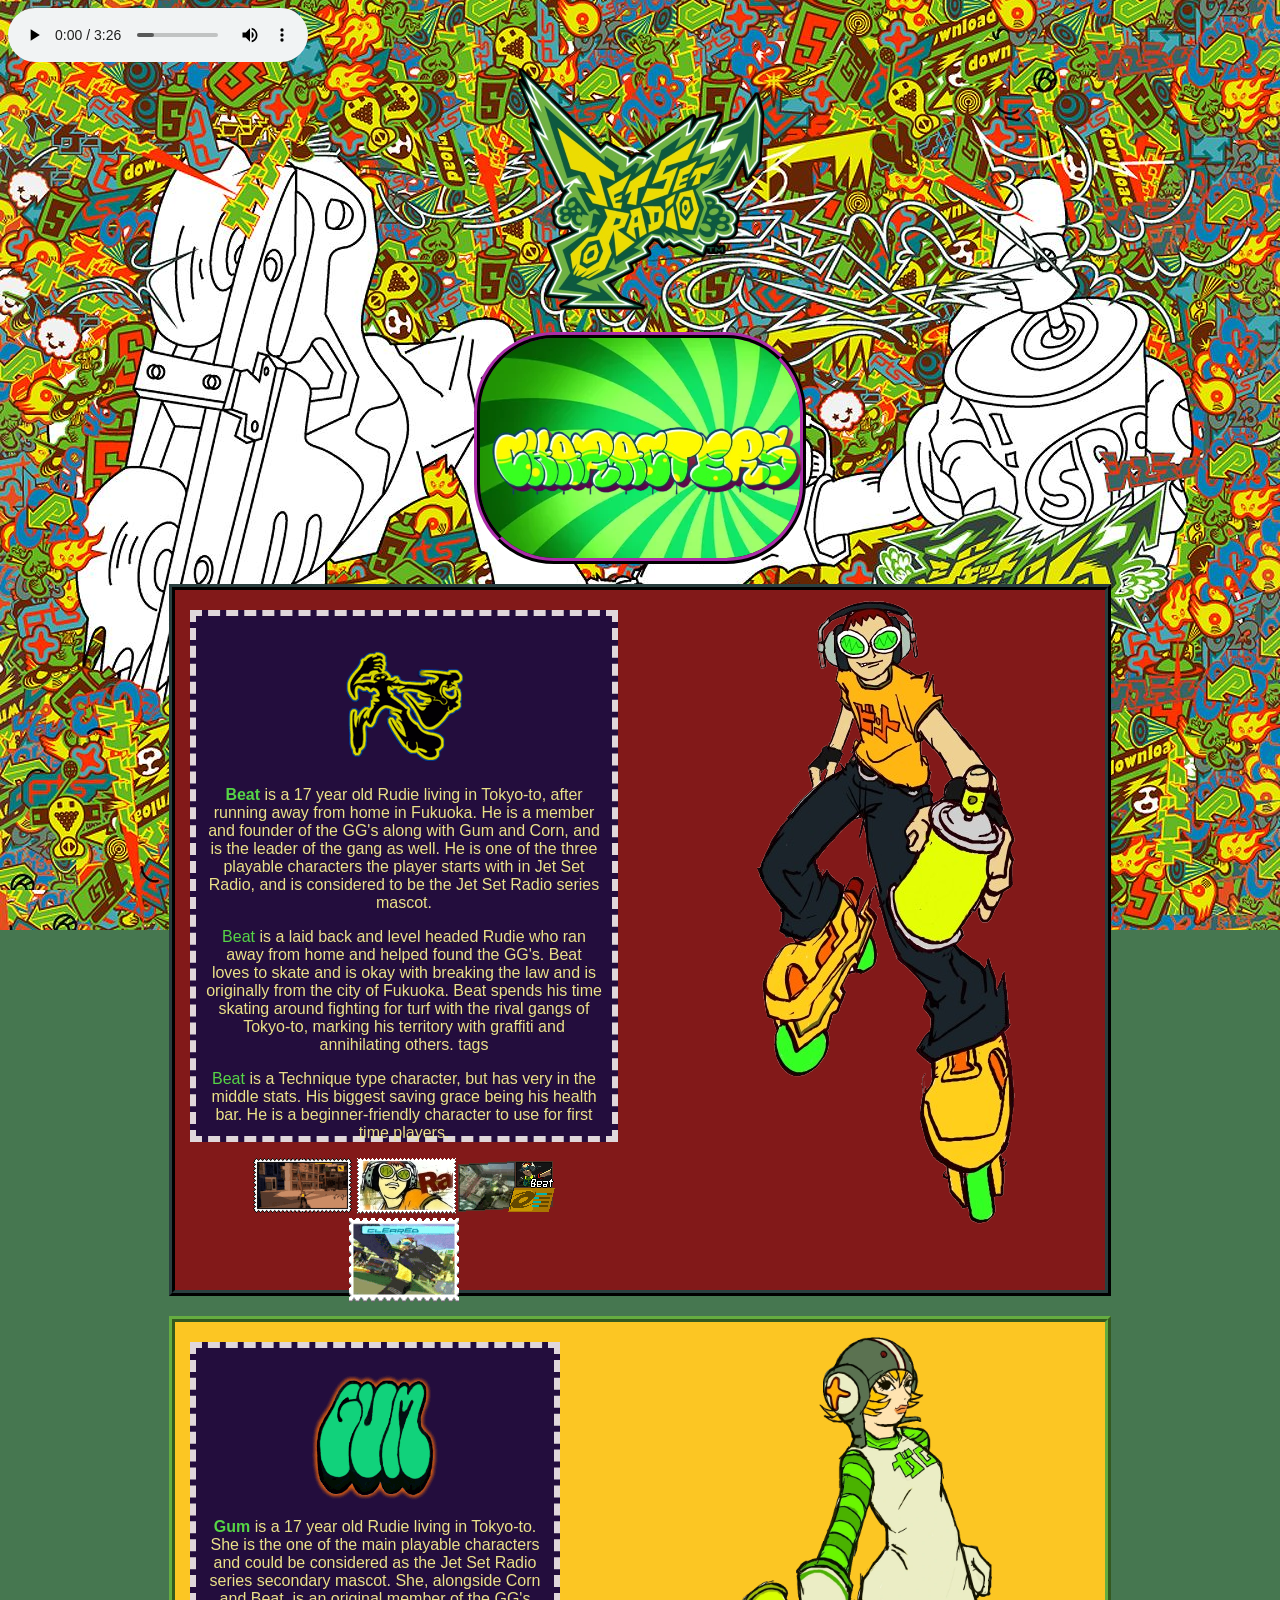
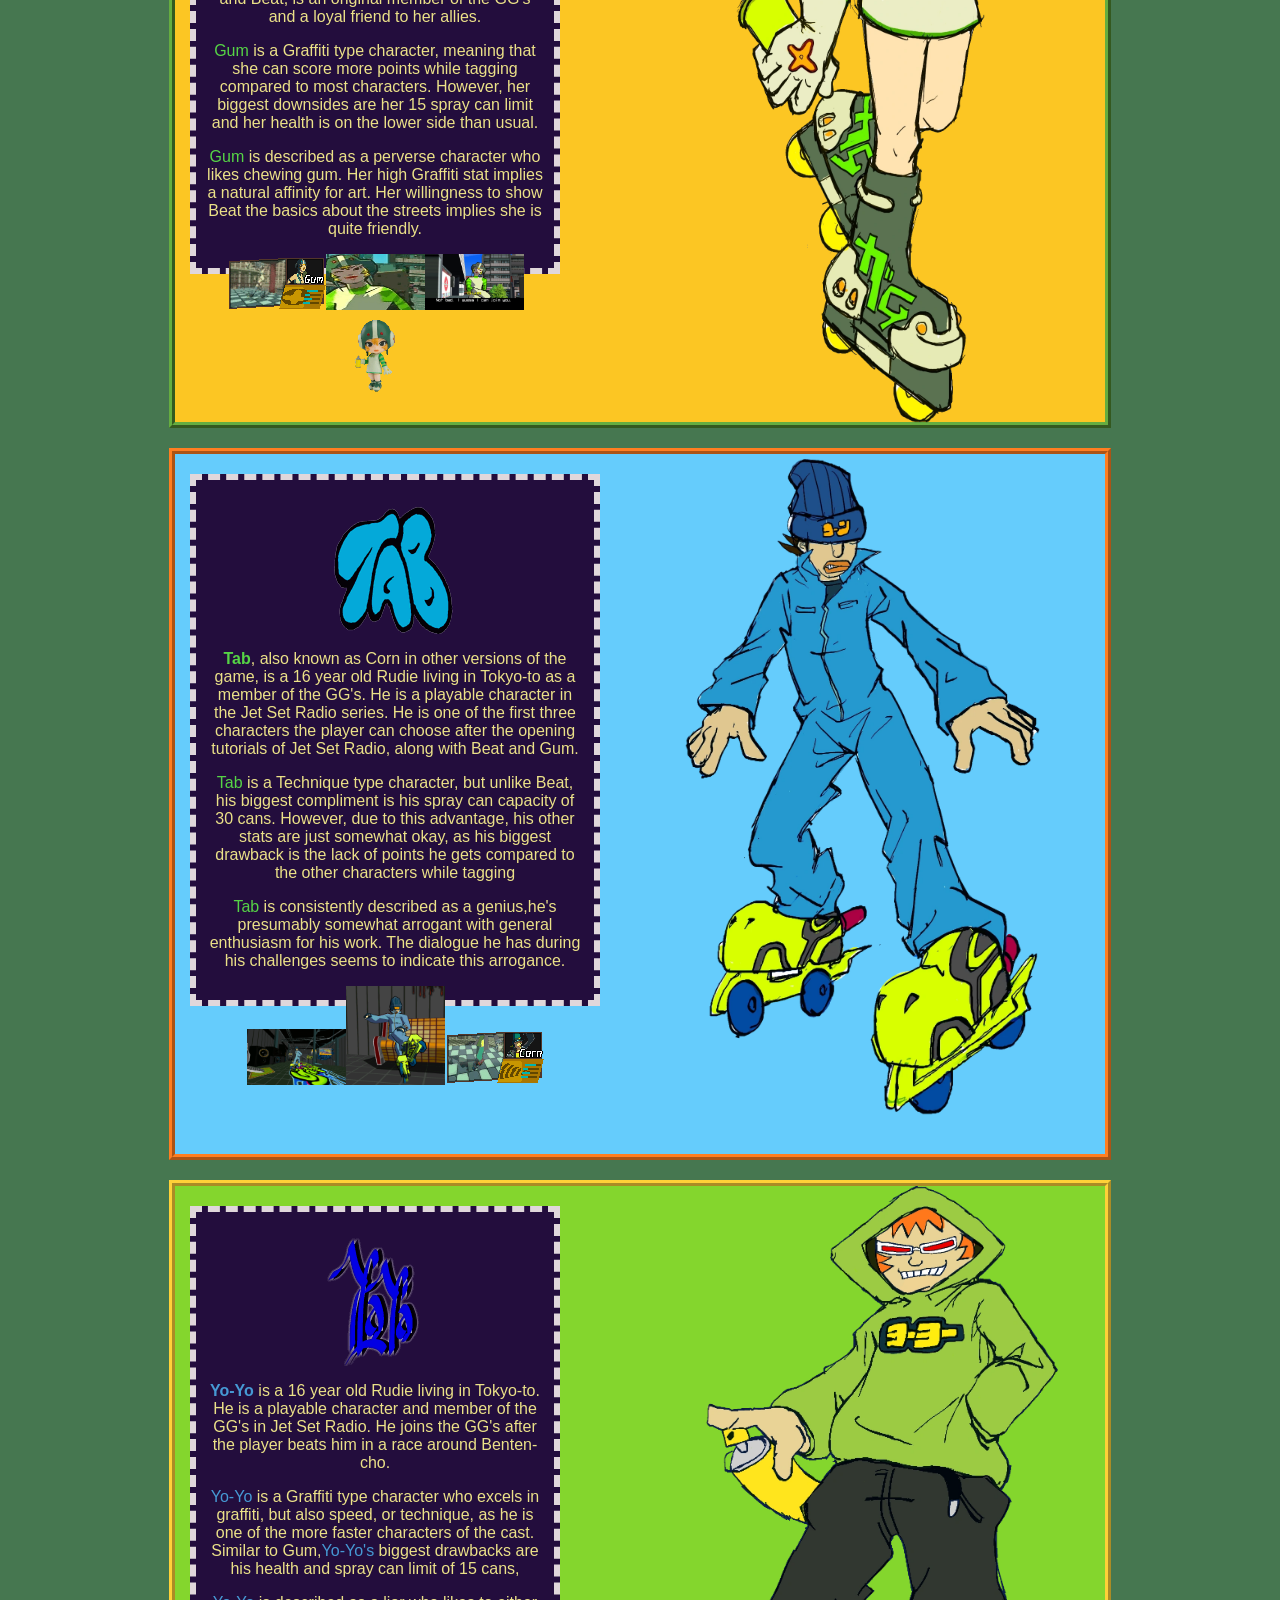
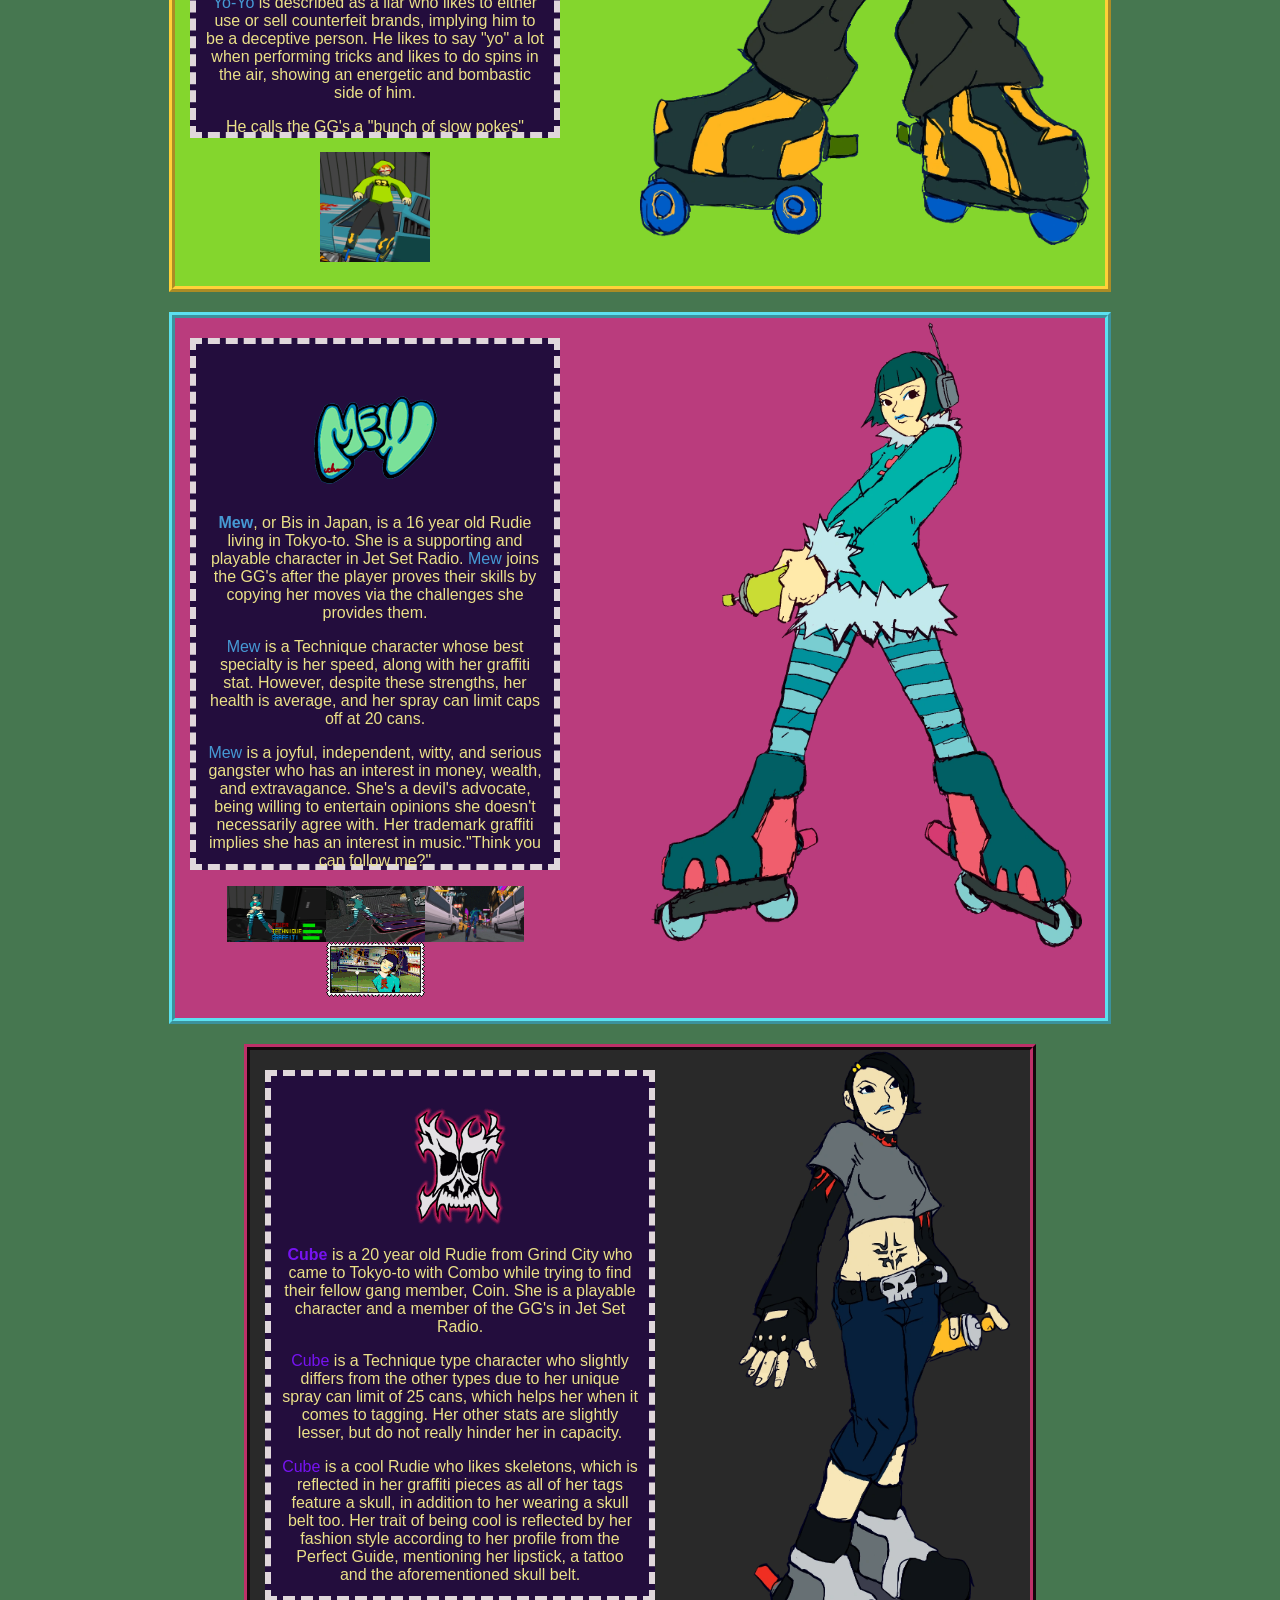
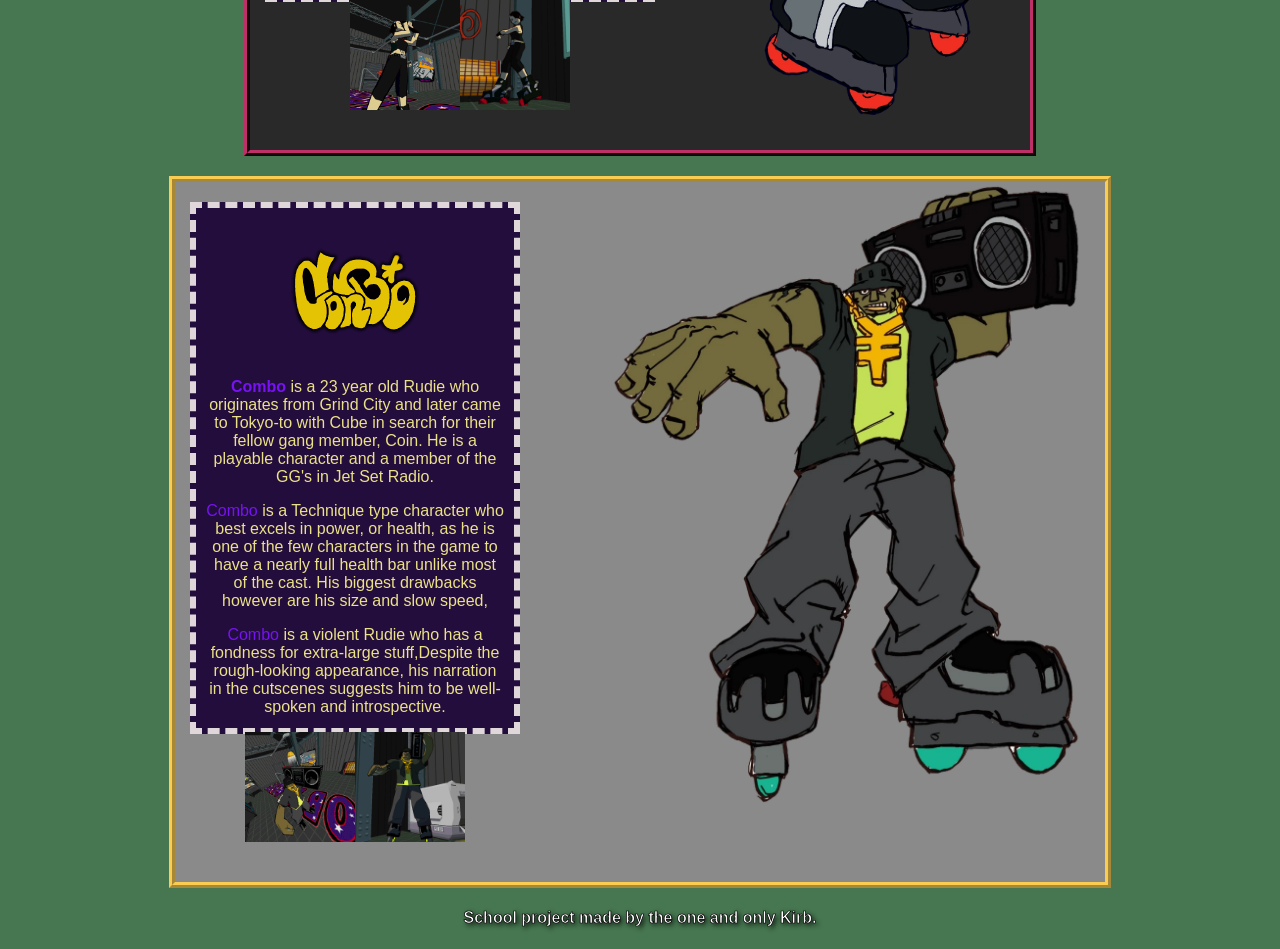
==== char.html @ 49342d74 "game focus 1 intial release" ====
<html>
<head>
   <link rel="stylesheet"href="style.css">
<style>
    body {
      font-family: 'Impact', sans-serif;
    }
    
    h1 {
      font-family: 'Impact', sans-serif;
      text-transform: uppercase;
	  }
	  </style>
<title>CHARACTERS</title>
<link rel="icon" type="image/png" href="favicon.png">
<style> 
body {
color:f0cd6e;
}
</style>
<style>
div{text-align:center;}
p{text-align:center;}
h1{text-align:center;}
h4{text-align:center;}
</style>
<style>
p{color:EBE188;}
</style>
</head>
<body bgcolor="467750">
<audio controls autoplay loop>
<source src="Funky Radio.mp3">
</audio>
<div><a href="index.html"><img src="logo2.png"width=250 height=250/></a></div>
<div class="box3"><div><a href="https://jetsetradio.fandom.com/wiki/Category:Jet_Set_Radio_characters"><img src="graffiti1.png"width=auto height=200/></a></div></div>
<div class="wrapper">
<div class="intro"><p></p><img src="graf1.png"/><p><stan class="highlight"><b>Beat</b></stan>  is a 17 year old Rudie living in Tokyo-to, after running away from home in Fukuoka. He is a member and founder of the GG's along with Gum and Corn, and is the leader of the gang as well. He is one of the three playable characters the player starts with in Jet Set Radio, and is considered to be the Jet Set Radio series mascot.</p>
<p><stan class="highlight">Beat</stan>  is a laid back and level headed Rudie who ran away from home and helped found the GG's. Beat loves to skate and is okay with breaking the law and is originally from the city of Fukuoka. Beat spends his time skating around fighting for turf with the rival gangs of Tokyo-to, marking his territory with graffiti and annihilating others. tags</p><p
><stan class="highlight">Beat</stan> is a Technique type character, but has very in the middle stats. His biggest saving grace being his health bar. He is a beginner-friendly character to use for first time players.</p><p> <img src= "run.gif"/> <img src= "cewl.png"/><img src= "stats.gif"/><img src= "dance.gif"/></p>
</div>
<div class="image1"><img src="Beat.png"/></div>
</div>
<div class="wrapper1">
<div class="intro"><p><img src="graf2.png"/></p><p><stan class="highlight"><b>Gum</b></stan>  is a 17 year old Rudie living in Tokyo-to. She is the one of the main playable characters and could be considered as the Jet Set Radio series secondary mascot. She, alongside Corn and Beat, is an original member of the GG's and a loyal friend to her allies.</p>
<p><stan class="highlight">Gum</stan> is a Graffiti type character, meaning that she can score more points while tagging compared to most characters. However, her biggest downsides are her 15 spray can limit and her health is on the lower side than usual. </p>
<p><stan class="highlight">Gum</stan> is described as a perverse character who likes chewing gum. Her high Graffiti stat implies a natural affinity for art. Her willingness to show Beat the basics about the streets implies she is quite friendly.</p>
<p><img src="gum1.gif"/><img src="gum2.gif" width=99 height=56/><img src="gum3.gif" width=99 height=56/> <img src="gum4.gif" width=90 height=auto/></p>
</div>
<div class="image1"><img src="gum.png" width=450px height=auto></div>
</div>
<div class="wrapper5">
<div class="intro"><p><img src="graf6.png"/></p><p><stan class="highlight"><b>Tab</b></stan>, also known as Corn in other versions of the game, is a 16 year old Rudie living in Tokyo-to as a member of the GG's. He is a playable character in the Jet Set Radio series. He is one of the first three characters the player can choose after the opening tutorials of Jet Set Radio, along with Beat and Gum.</p>
<p><stan class="highlight">Tab</stan> is a Technique type character, but unlike Beat, his biggest compliment is his spray can capacity of 30 cans. However, due to this advantage, his other stats are just somewhat okay, as his biggest drawback is the lack of points he gets compared to the other characters while tagging</p>
<p><stan class="highlight">Tab</stan> is consistently described as a genius,he's presumably somewhat arrogant with general enthusiasm for his work. The dialogue he has during his challenges seems to indicate this arrogance.</p>
<p><img src="tab2.gif" width=99 height=auto/><img src="tab1.gif" width=99 height=auto/><img src="tab3.gif"/></p>
</div>
<div class="image1"><img src="tab.png" width=410px height=auto></div>
</div>
<div class="wrapper2">
<div class="intro"><p><img src="graf3.png"/></p>
<p><stan class="highlight1"><b>Yo-Yo</b></stan> is a 16 year old Rudie living in Tokyo-to. He is a playable character and member of the GG's in Jet Set Radio. He joins the GG's after the player beats him in a race around Benten-cho.</p>
<p><stan class="highlight1">Yo-Yo</stan> is a Graffiti type character who excels in graffiti, but also speed, or technique, as he is one of the more faster characters of the cast. Similar to Gum,<stan class="highlight1">Yo-Yo's</stan> biggest drawbacks are his health and spray can limit of 15 cans,</p>
<p><stan class="highlight1">Yo-Yo</stan> is described as a liar who likes to either use or sell counterfeit brands, implying him to be a deceptive person. He likes to say "yo" a lot when performing tricks and likes to do spins in the air, showing an energetic and bombastic side of him.</p>
<p>He calls the GG's a "bunch of slow pokes"</p><p><img src="yoyo1.gif" height=110 width=110/></p>
</div>
<div class="image1"><img src="yoyo.png" width=450px height=auto></div>
</div>
<div class="wrapper3">
<div class="intro"><p><img src="graf4.png"/></p>
<p><stan class="highlight1"><b>Mew</b></stan>, or Bis in Japan, is a 16 year old Rudie living in Tokyo-to. She is a supporting and playable character in Jet Set Radio. <stan class="highlight1">Mew</stan> joins the GG's after the player proves their skills by copying her moves via the challenges she provides them.</p>
<p><stan class="highlight1">Mew</stan> is a Technique character whose best specialty is her speed, along with her graffiti stat. However, despite these strengths, her health is average, and her spray can limit caps off at 20 cans.</p>
<p><stan class="highlight1">Mew</stan> is a joyful, independent, witty, and serious gangster who has an interest in money, wealth, and extravagance. She's a devil's advocate, being willing to entertain opinions she doesn't necessarily agree with. Her trademark graffiti implies she has an interest in music."Think you can follow me?"</p><p><img src="mew4.gif" width=99 height=56/><img src="mew3.gif" width=99 height=56/><img src="mew1.gif" width=99 height=56/><img src="mew2.gif"/></p>
</div>
<div class="image1"><img src="mew.png" width=450px height=auto></div>
</div>
<div class="wrapper4">
<div class="intro"><p><img src="graf5.png"/></p><p><stan class="highlight2"><b>Cube</b></stan> is a 20 year old Rudie from Grind City who came to Tokyo-to with Combo while trying to find their fellow gang member, Coin. She is a playable character and a member of the GG's in Jet Set Radio.</p>
<p><stan class="highlight2">Cube</stan> is a Technique type character who slightly differs from the other types due to her unique spray can limit of 25 cans, which helps her when it comes to tagging. Her other stats are slightly lesser, but do not really hinder her in capacity.</p>
<p><stan class="highlight2">Cube</stan> is a cool Rudie who likes skeletons, which is reflected in her graffiti pieces as all of her tags feature a skull, in addition to her wearing a skull belt too. Her trait of being cool is reflected by her fashion style according to her profile from the Perfect Guide, mentioning her lipstick, a tattoo and the aforementioned skull belt.</p>
<p><img src="cube1.gif" height=110 width=110/><img src="cube2.gif" height=110 width=110/></p>
</div>
<div class="image1"><img src="cube.png" width=280px height=auto></div>
</div>
<div class="wrapper6">
<div class="intro"><p><img src="graf7.png"/></p>
<p><stan class="highlight2"><b>Combo</b></stan> is a 23 year old Rudie who originates from Grind City and later came to Tokyo-to with Cube in search for their fellow gang member, Coin. He is a playable character and a member of the GG's in Jet Set Radio.</p>
<p><stan class="highlight2">Combo</stan> is a Technique type character who best excels in power, or health, as he is one of the few characters in the game to have a nearly full health bar unlike most of the cast. His biggest drawbacks however are his size and slow speed, </p>
<p><stan class="highlight2">Combo</stan> is a violent Rudie who has a fondness for extra-large stuff,Despite the rough-looking appearance, his narration in the cutscenes suggests him to be well-spoken and introspective.</p>
<p><img src="combo1.gif" height=110 width=110/><img src="combo2.gif" height=110 width=110/></p>
</div>
<div class="image1"><img src="combo.png" width=490px height=auto></div>
</div>
<h4 style="color:white;">School project made by the one and only Kirb.</h4>
</body>
</html>
---- style.css ----
body{
	background-image:url(beat.jpg);
    
    background-size: cover;
    
    background-repeat: no-repeat;
    
    background-position: center;
    
    background-attachment: fixed;
}
h4 {
  -webkit-text-stroke: 0.7px black;
  text-shadow: 2px 2px 5px black;
}
.box{
	border-style:ridge;
	border-width:6px;
	border-color:f0cd6e;
	padding:10px;
	width:300px;
	height:auto;
	background-color:2a3f3f;
	margin-left:auto;
	margin-right:auto;
	margin-top:20px;
}
.box3{
	border-style:ridge;
	border-width:6px;
	border-color:571756;
	border-radius:5em;
	padding:10px;
	width:300px;
	height:auto;
	background-image:url(bg.png);
	margin-left:auto;
	margin-right:auto;
	margin-top:20px;
}
.box2{
	border-style:ridge;
	border-width:6px;
	border-color:6caddf;
	border-radius:3em;
	padding:10px;
	width:800px;
	height:auto;
	background-color:000000;
	margin-left:auto;
	margin-right:auto;
	margin-top:20px;
}
.box4{
	padding:10px;
	width:auto;
	height:auto;
	margin-left:auto;
	margin-right:auto;
	margin-top:20px;
	border-style:solid;
	border-width:6px;
	border-color:d61320;
	width:470px;
}
.box5{
	border-style:ridge;
	border-width:6px;
	border-color:0c1036;
	padding:10px;
	width:1050px;
	height:auto;
	background-color:380808;
	margin-left:auto;
	margin-right:auto;
	margin-top:20px;
}
.box6{
	width:auto;
	height:150px;
	vertical-align:middle;
}
.box7{
	border-style:solid;
	border-width:6px;
	border-color:d61320;
	padding:10px;
	width:1000px;
	height:auto;
	background-color:0c1036;
	margin-left:auto;
	margin-right:auto;
	margin-top:20px;
}
.img{
	width: 100%;
	max width:auto;
	object-fit:cover;
	vertical-align:middle;
}
.wrapper{
	border-style:ridge;
	border-width:6px;
	border-color:2a3f3f;
	padding:10px;
	width:900px;
	height:700px;
	background-color:821919;
	margin-left:auto;
	margin-right:auto;
	margin-top:20px;
	padding:0 15px;
	display: flex;
	flex-wrap:wrap;
	align-items:center:
	justify-content: space-around;
	gap:5rem;
}
.wrapper1{
	border-style:ridge;
	border-width:6px;
	border-color:65ad40;
	padding:10px;
	width:900px;
	height:700px;
	background-color:fcc623;
	margin-left:auto;
	margin-right:auto;
	margin-top:20px;
	padding:0 15px;
	display: flex;
	flex-wrap:wrap;
	align-items:center:
	justify-content: space-around;
	gap:5rem;
}
.wrapper2{
	border-style:ridge;
	border-width:6px;
	border-color:ffd138;
	padding:10px;
	width:900px;
	height:700px;
	background-color:84d62d;
	margin-left:auto;
	margin-right:auto;
	margin-top:20px;
	padding:0 15px;
	display: flex;
	flex-wrap:wrap;
	align-items:center:
	justify-content: space-around;
	gap:5rem;
}
.wrapper3{
	border-style:ridge;
	border-width:6px;
	border-color:5be1f0;
	padding:10px;
	width:900px;
	height:700px;
	background-color:ba3c7d;
	margin-left:auto;
	margin-right:auto;
	margin-top:20px;
	padding:0 15px;
	display: flex;
	flex-wrap:wrap;
	align-items:center:
	justify-content: space-around;
	gap:5rem;
}
.wrapper4{
	border-style:ridge;
	border-width:6px;
	border-color:691b3a;
	padding:10px;
	width:750px;
	height:700px;
	background-color:292929;
	margin-left:auto;
	margin-right:auto;
	margin-top:20px;
	padding:0 15px;
	display: flex;
	flex-wrap:wrap;
	align-items:center:
	justify-content: space-around;
	gap:5rem;
}
.wrapper5{
	border-style:ridge;
	border-width:6px;
	border-color:ff7e21;
	padding:10px;
	width:900px;
	height:700px;
	background-color:65ccfc;
	margin-left:auto;
	margin-right:auto;
	margin-top:20px;
	padding:0 15px;
	display: flex;
	flex-wrap:wrap;
	align-items:center:
	justify-content: space-around;
	gap:5rem;
}
.wrapper6{
	border-style:ridge;
	border-width:6px;
	border-color:facd52;
	padding:10px;
	width:900px;
	height:700px;
	background-color:8a8a8a;
	margin-left:auto;
	margin-right:auto;
	margin-top:20px;
	padding:0 15px;
	display: flex;
	flex-wrap:wrap;
	align-items:center:
	justify-content: space-around;
	gap:5rem;
}
.intro{
	flex:10;
	border-style:dashed;
	border-width:6px;
	border-color:e0d7db;
	padding:10px;
	width:100px;
	height:500px;
	background-color:230d3d;
	margin-left:auto;
	margin-right:auto;
	margin-top:20px;
}
.navbar{
	display:flex;
	border-style:ridge;
	border-width:6px;
	border-color:2a3f3f;
	justify-content:space-between;
	align-items:center;
	background-color:f0cd6e;
	color:2a3f3f;
	padding:15px 30px;
	margin-top:20px;
	margin-left:400px;
	margin-right:400px;
}
.nav-links {
	list-style:none;
	display:flex;
	gap:20px;
	padding:0;
	margin-left:auto;
	margin-right:auto;
}
.nav-links a {
	color:2a3f3f;
	text-decoration:none;
}
.nav-links a:hover {
	color:89c07e;
}
.highlight {
	color:56d446;
}
.highlight1 {
	color:4699d4;
}
.highlight2 {
	color:7613f0;
}
}
.image1 {
margin-left:650px;
height:50px;
width:50px;
}
.dropdown{
	display:inline-block;
	margin-left:400px;
	margin-right:400px;
	justify-content:center;
	align-items:center;
}
.dropdown button{
	background-color:f0cd6e;
	color:2a3f3f;
	padding:10px 15px;
	cursor:pointer;
	border-style:ridge;
	border-width:6px;
	border-color:2a3f3f;
	border-radius:10em;
	font-family:Impact;, sans-serif;
}
.dropdown a{
	display: block;
	color:2a3f3f;
	text-decoration:none;
	padding:10px 15px;
}
.dropdown .content{
	display:none;
	background-color:EAF1B1;
	position:absolute;
	min-width:100 px;
	box-shadow:2px 2px 5px black;
	border-style:ridge;
	border-width:6px;
	border-color:2a3f3f;
	font-family: Impact;, sans-serif;
}
.dropdown:hover .content{
	display:block;
}
.dropdown:hover button{
	background-color:f0cd6e;
}
.dropdown a:hover{
	background-color:56d446;
}
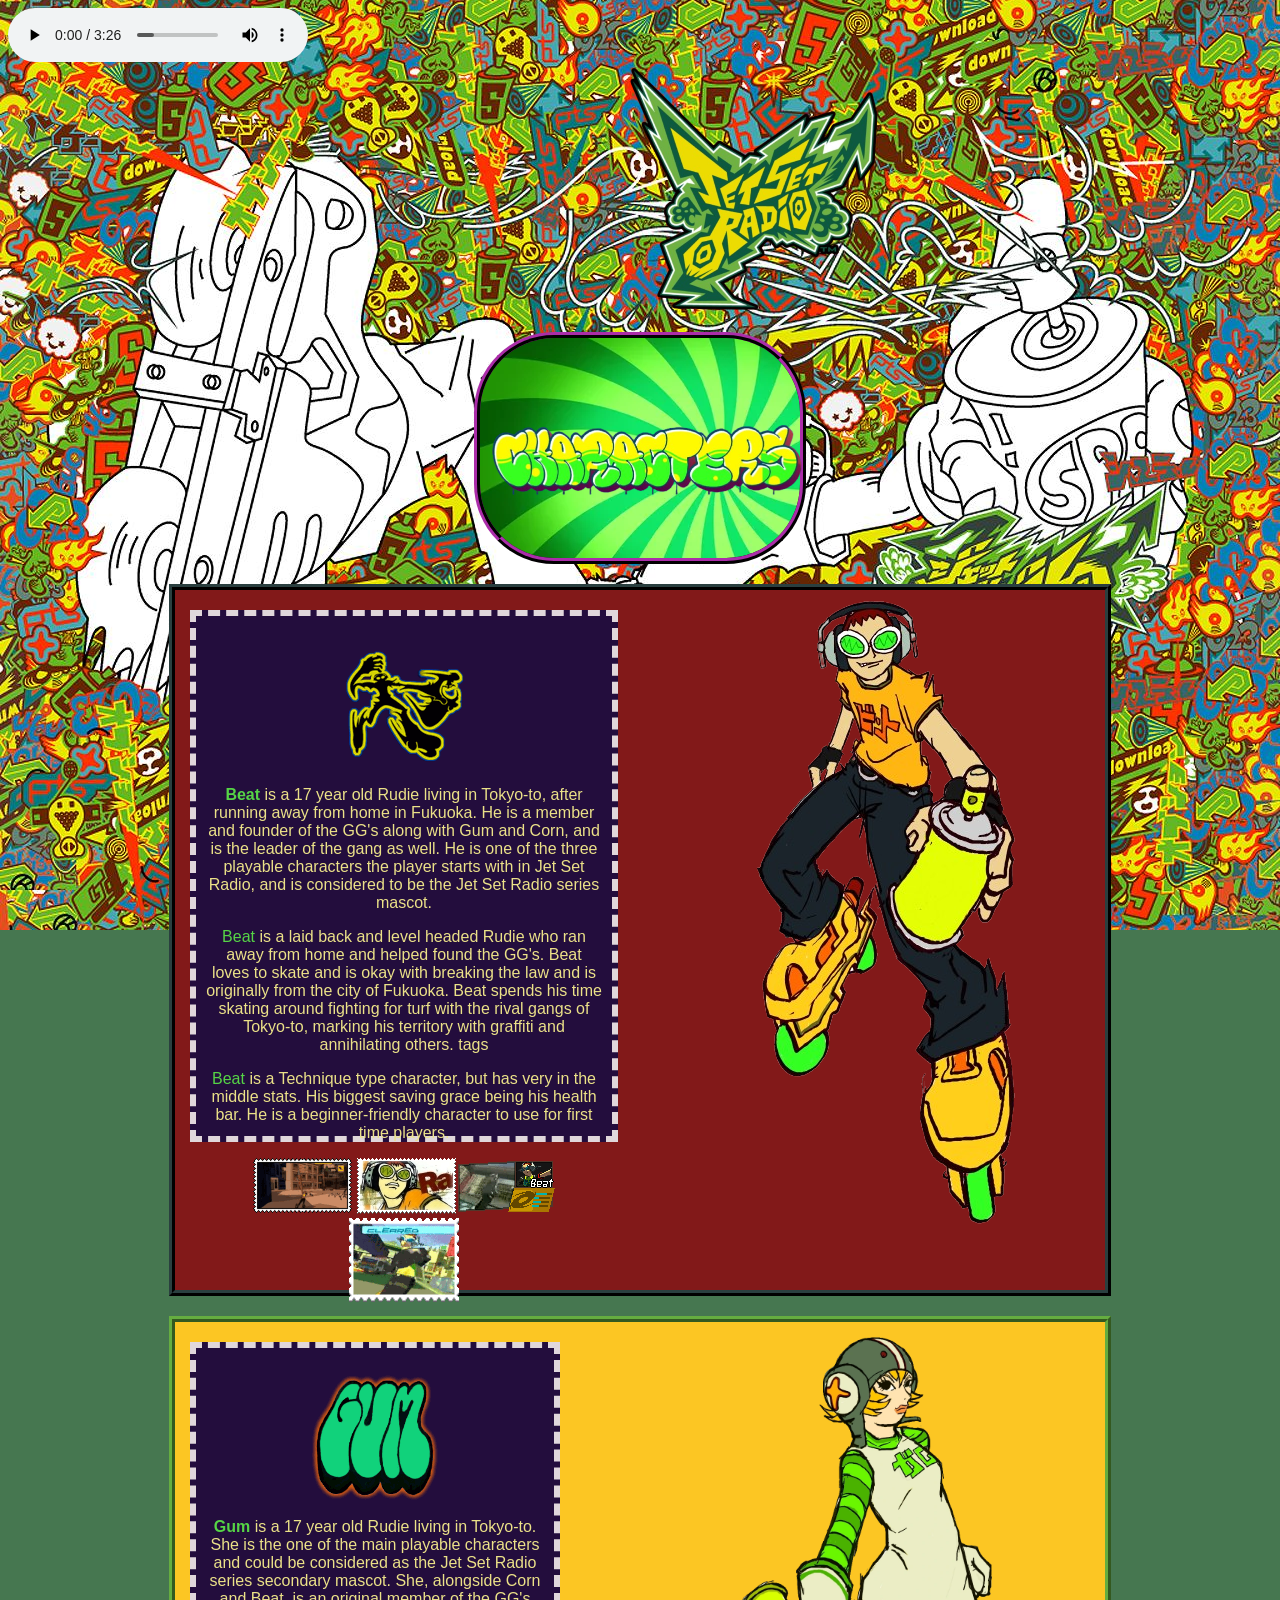
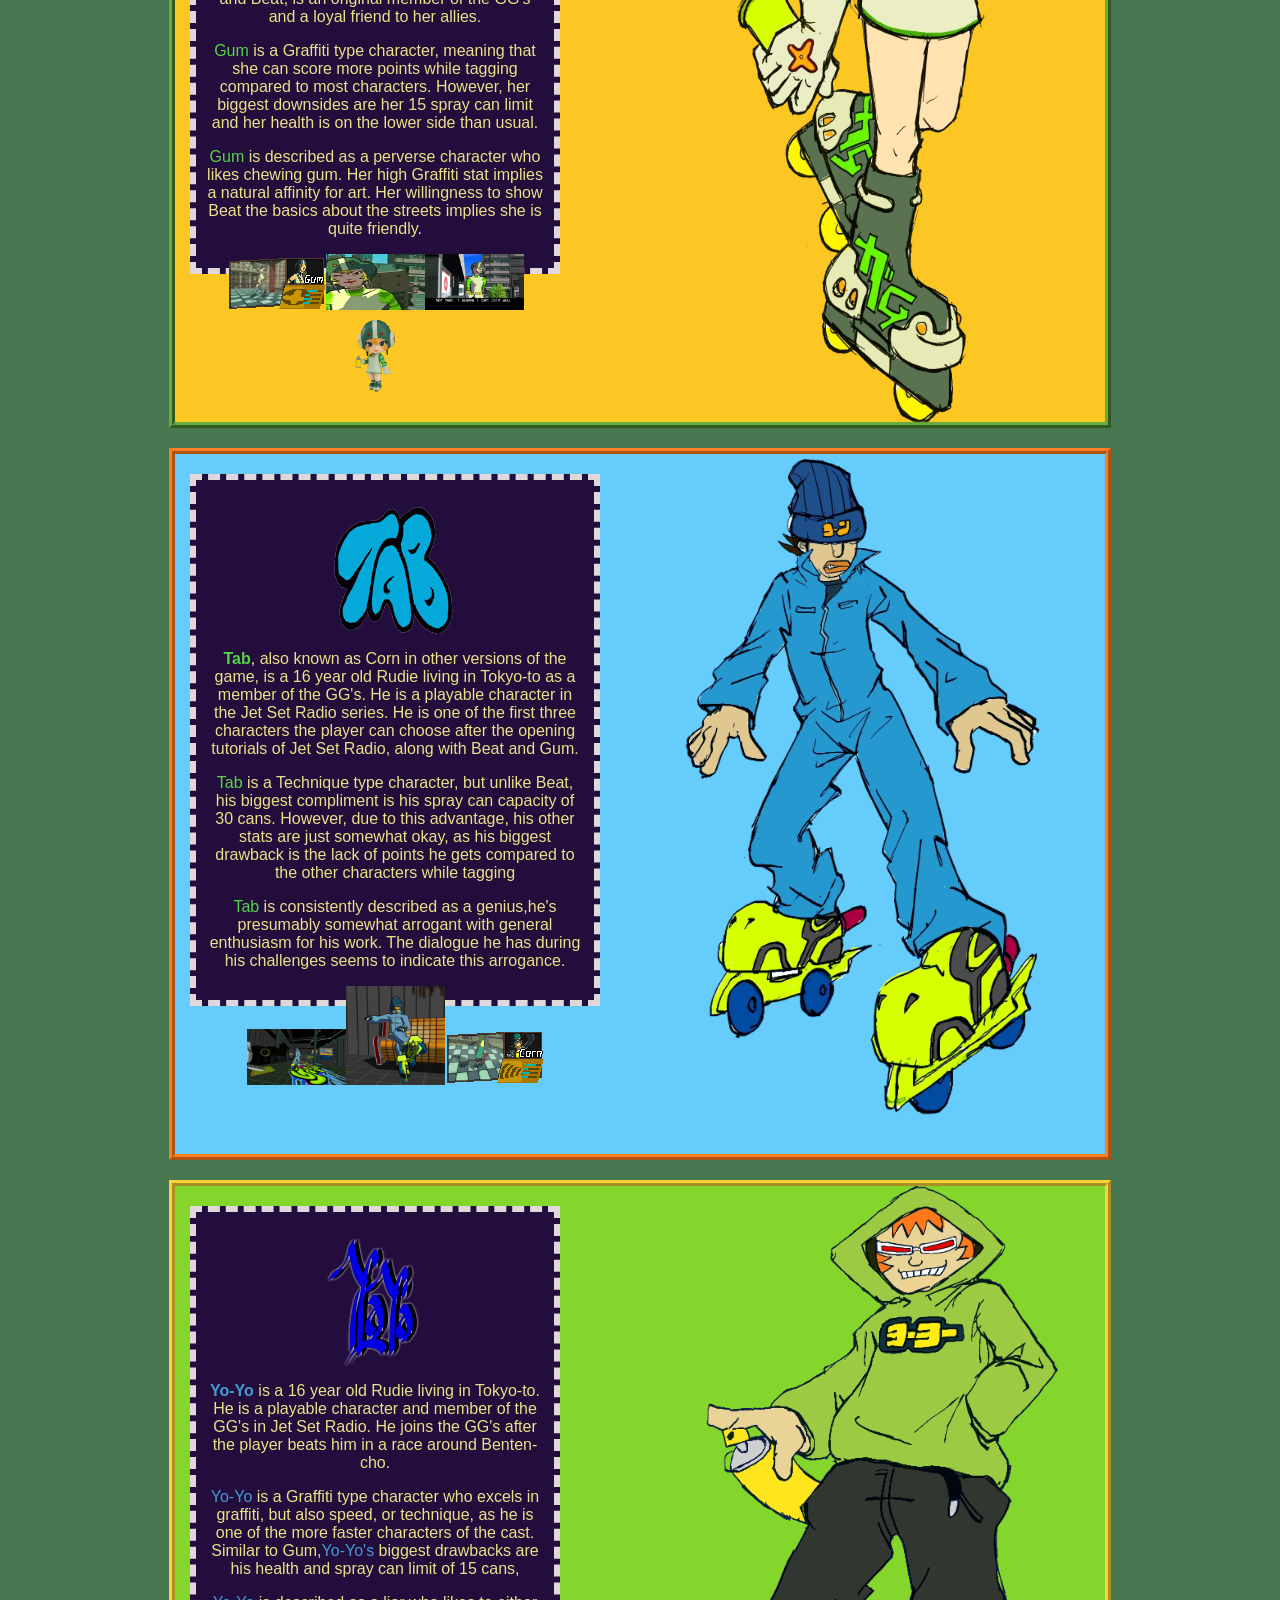
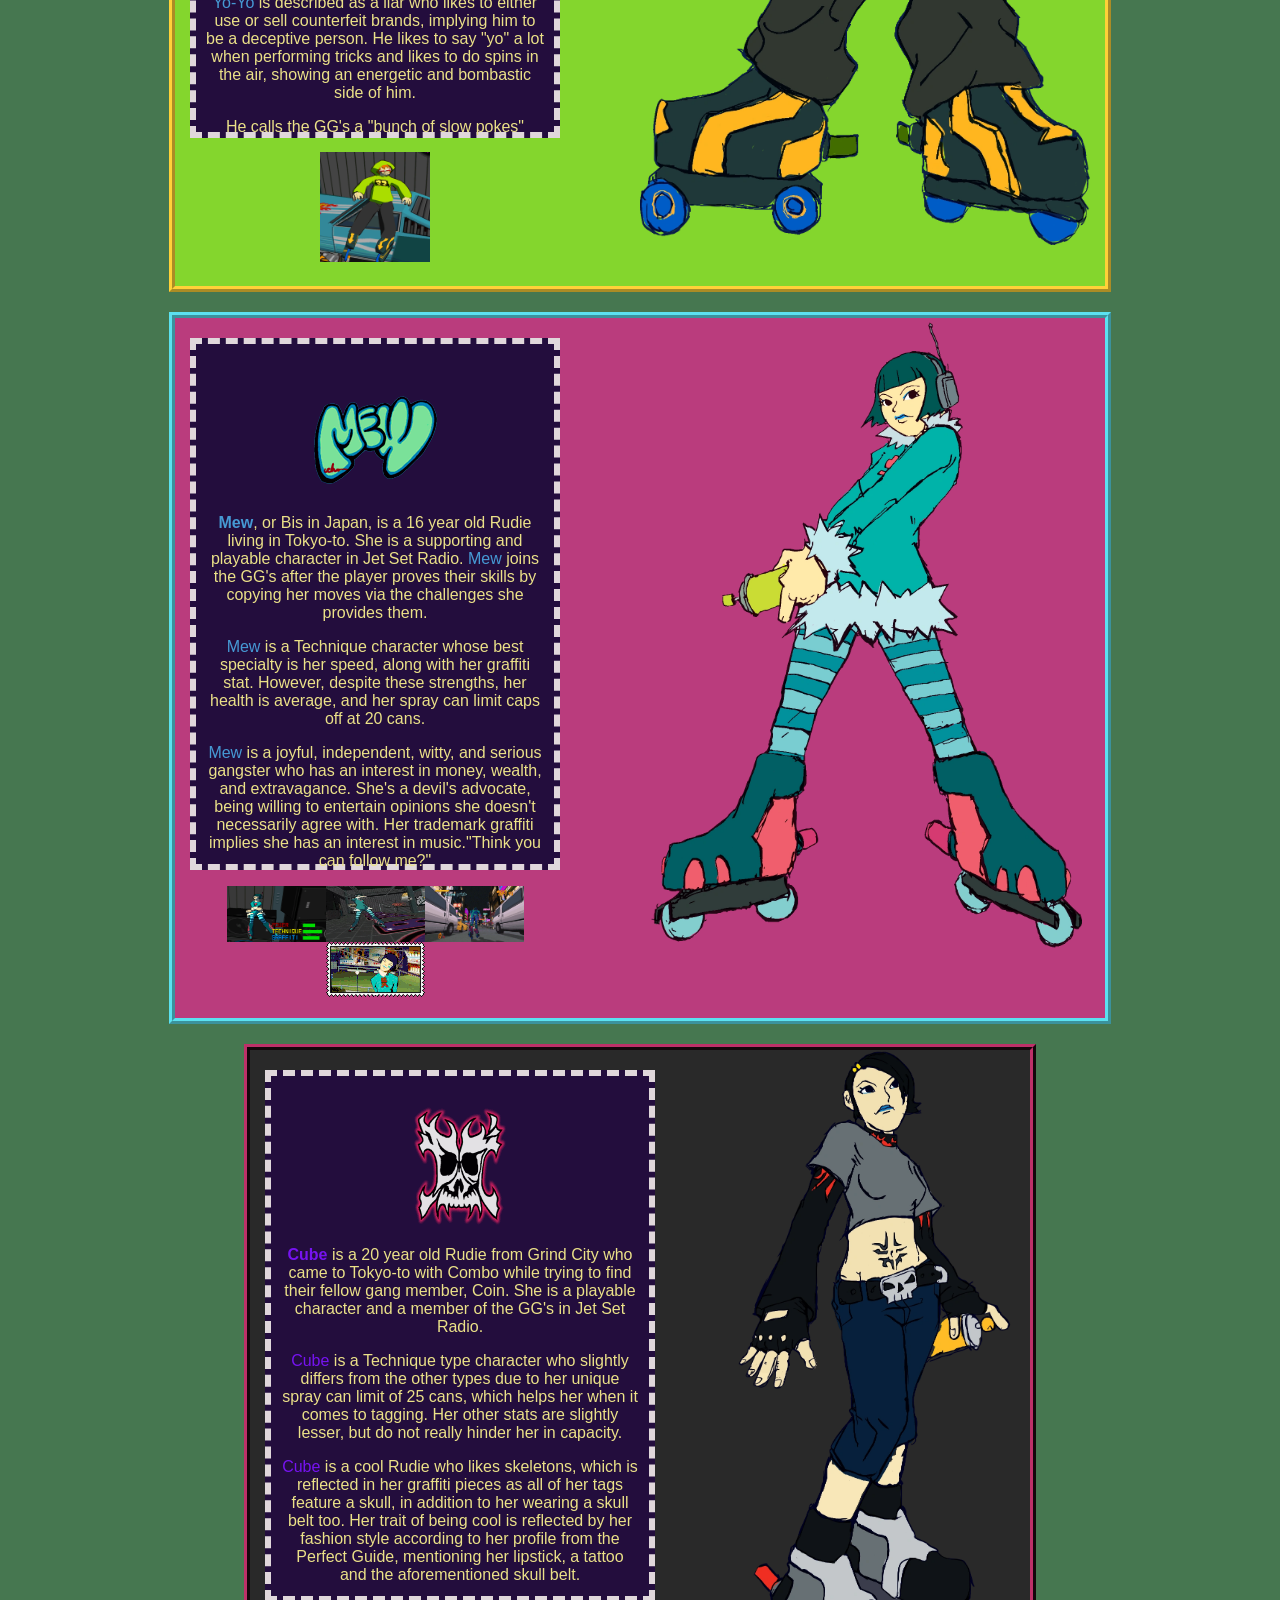
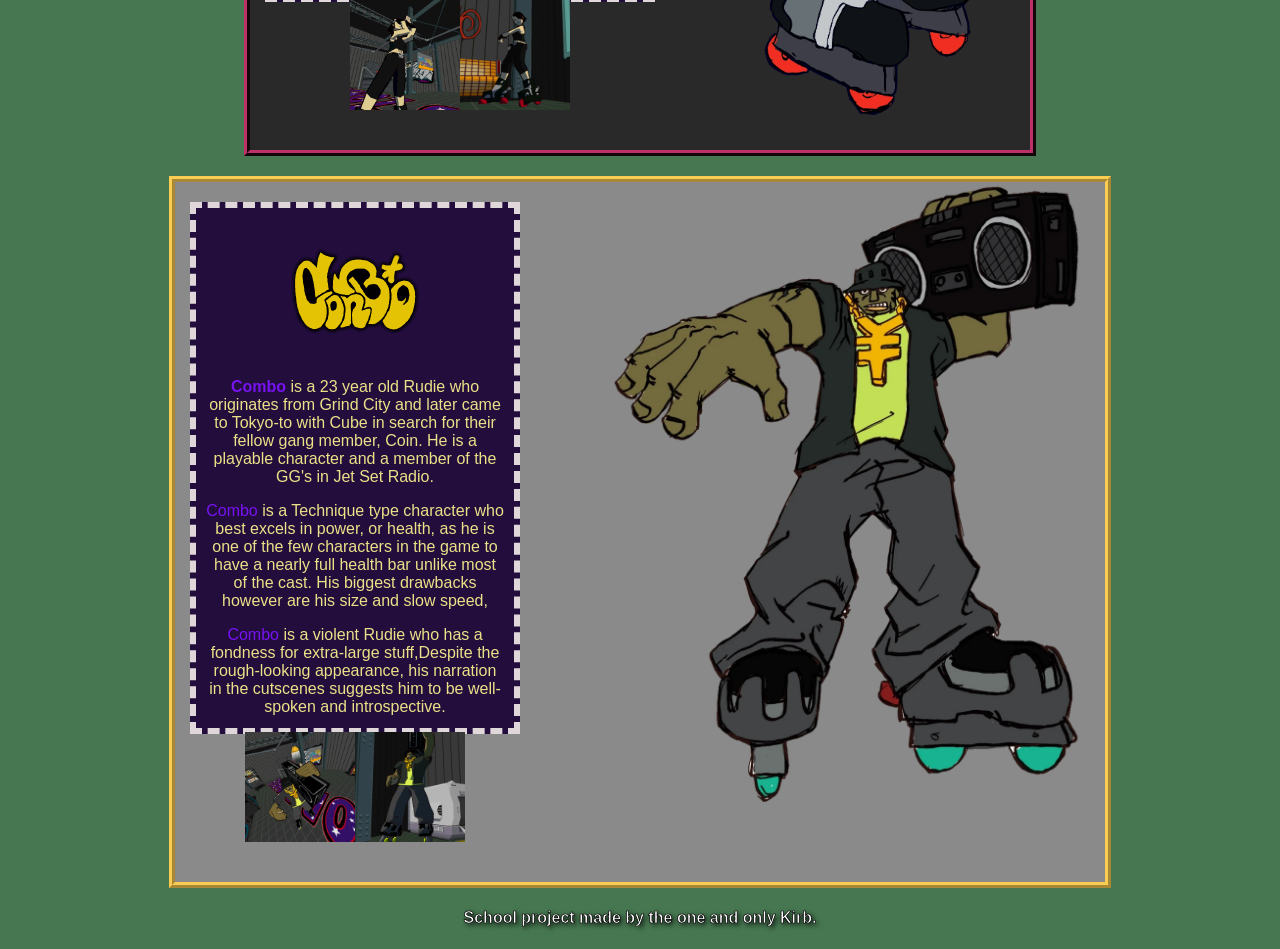
==== commit 08dcb2f5: "Update char.html hover" ====
--- a/char.html
+++ b/char.html
@@ -32,7 +32,7 @@
 <audio controls autoplay loop>
 <source src="Funky Radio.mp3">
 </audio>
-<div><a href="index.html"><img src="logo2.png"width=250 height=250/></a></div>
+<div class=hug><div><a href="index.html"><img src="logo2.png"width=250 height=250/></a></div></div>
 <div class="box3"><div><a href="https://jetsetradio.fandom.com/wiki/Category:Jet_Set_Radio_characters"><img src="graffiti1.png"width=auto height=200/></a></div></div>
 <div class="wrapper">
 <div class="intro"><p></p><img src="graf1.png"/><p><stan class="highlight"><b>Beat</b></stan>  is a 17 year old Rudie living in Tokyo-to, after running away from home in Fukuoka. He is a member and founder of the GG's along with Gum and Corn, and is the leader of the gang as well. He is one of the three playable characters the player starts with in Jet Set Radio, and is considered to be the Jet Set Radio series mascot.</p>
@@ -93,4 +93,4 @@
 </div>
 <h4 style="color:white;">School project made by the one and only Kirb.</h4>
 </body>
-</html>+</html>
--- a/style.css
+++ b/style.css
@@ -9,6 +9,17 @@
     
     background-attachment: fixed;
 }
+.hug{
+	display:inline-block;
+	margin-left:620px;
+	margin-right:400px;
+	justify-content:center;
+	align-items:center;
+	transition:0.4s ease-in-out;
+}
+.hug:hover{
+	transform: scale(1.2);
+}
 h4 {
   -webkit-text-stroke: 0.7px black;
   text-shadow: 2px 2px 5px black;
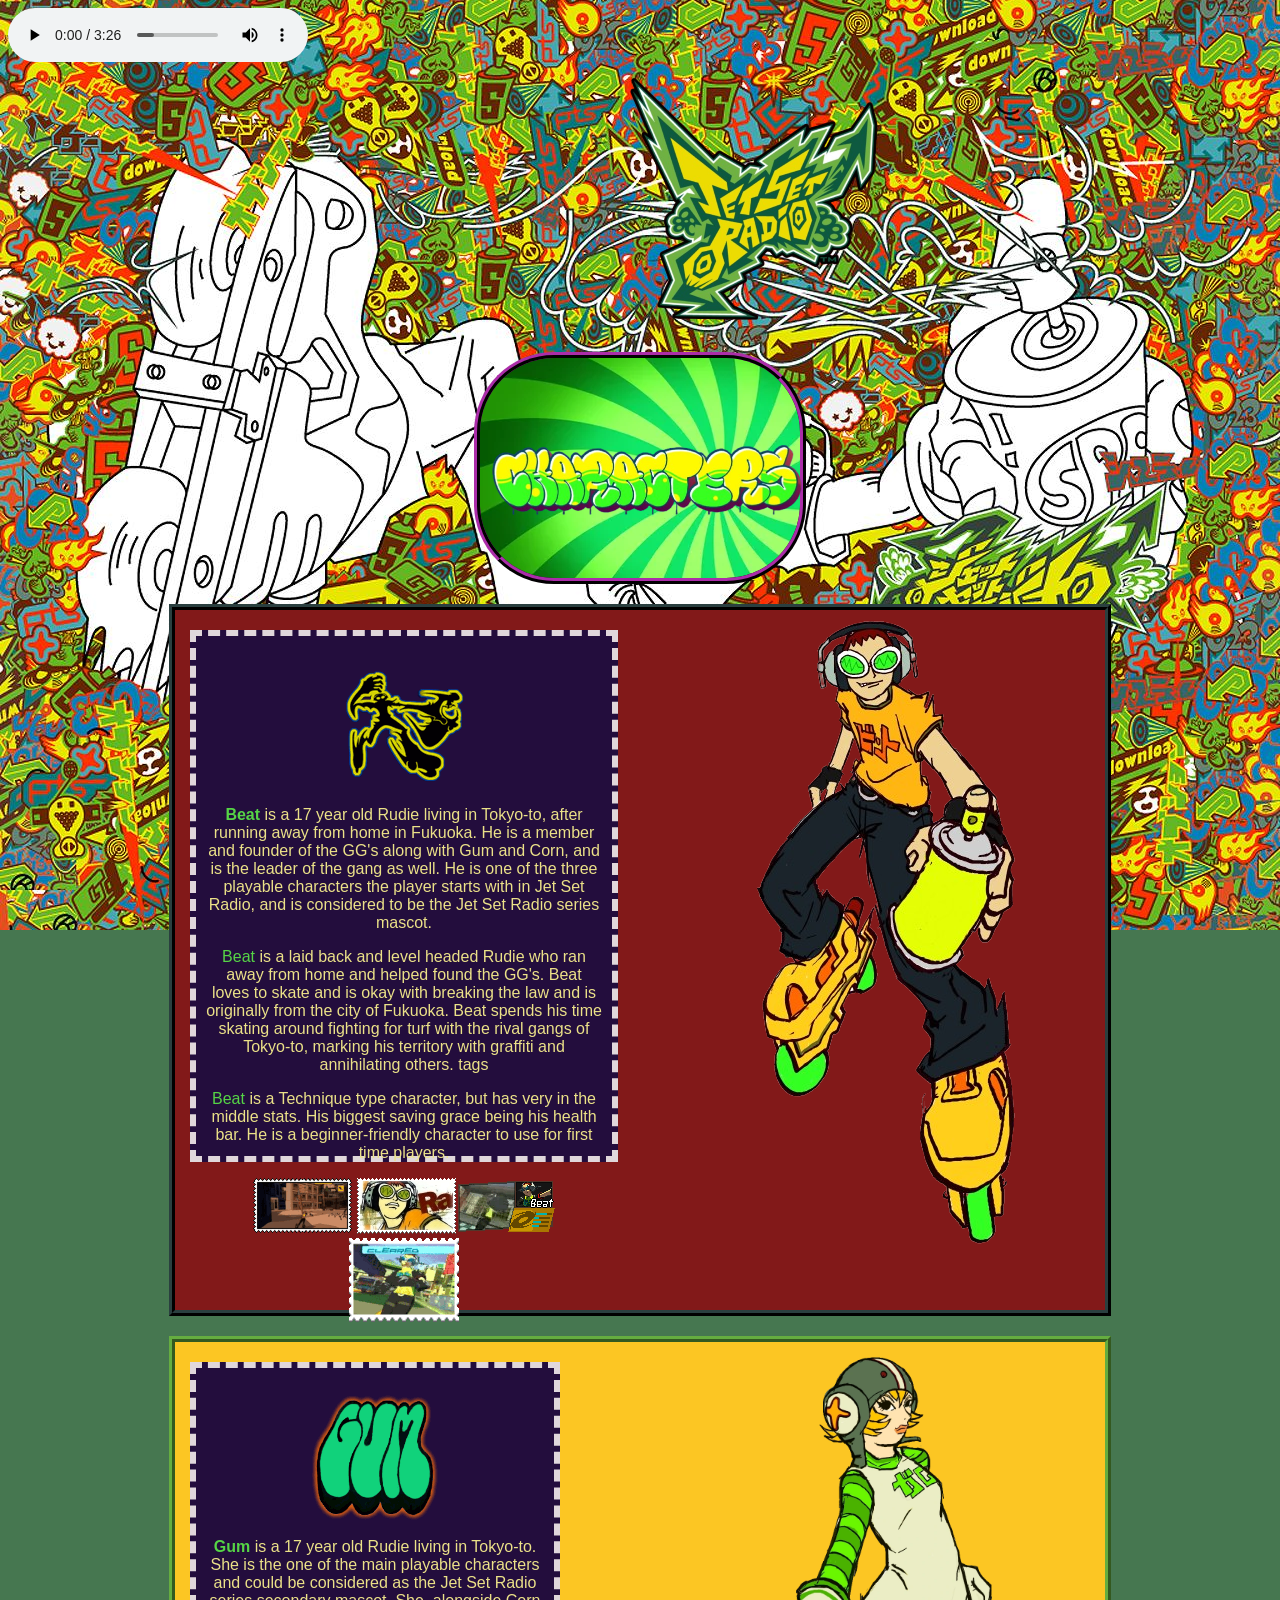
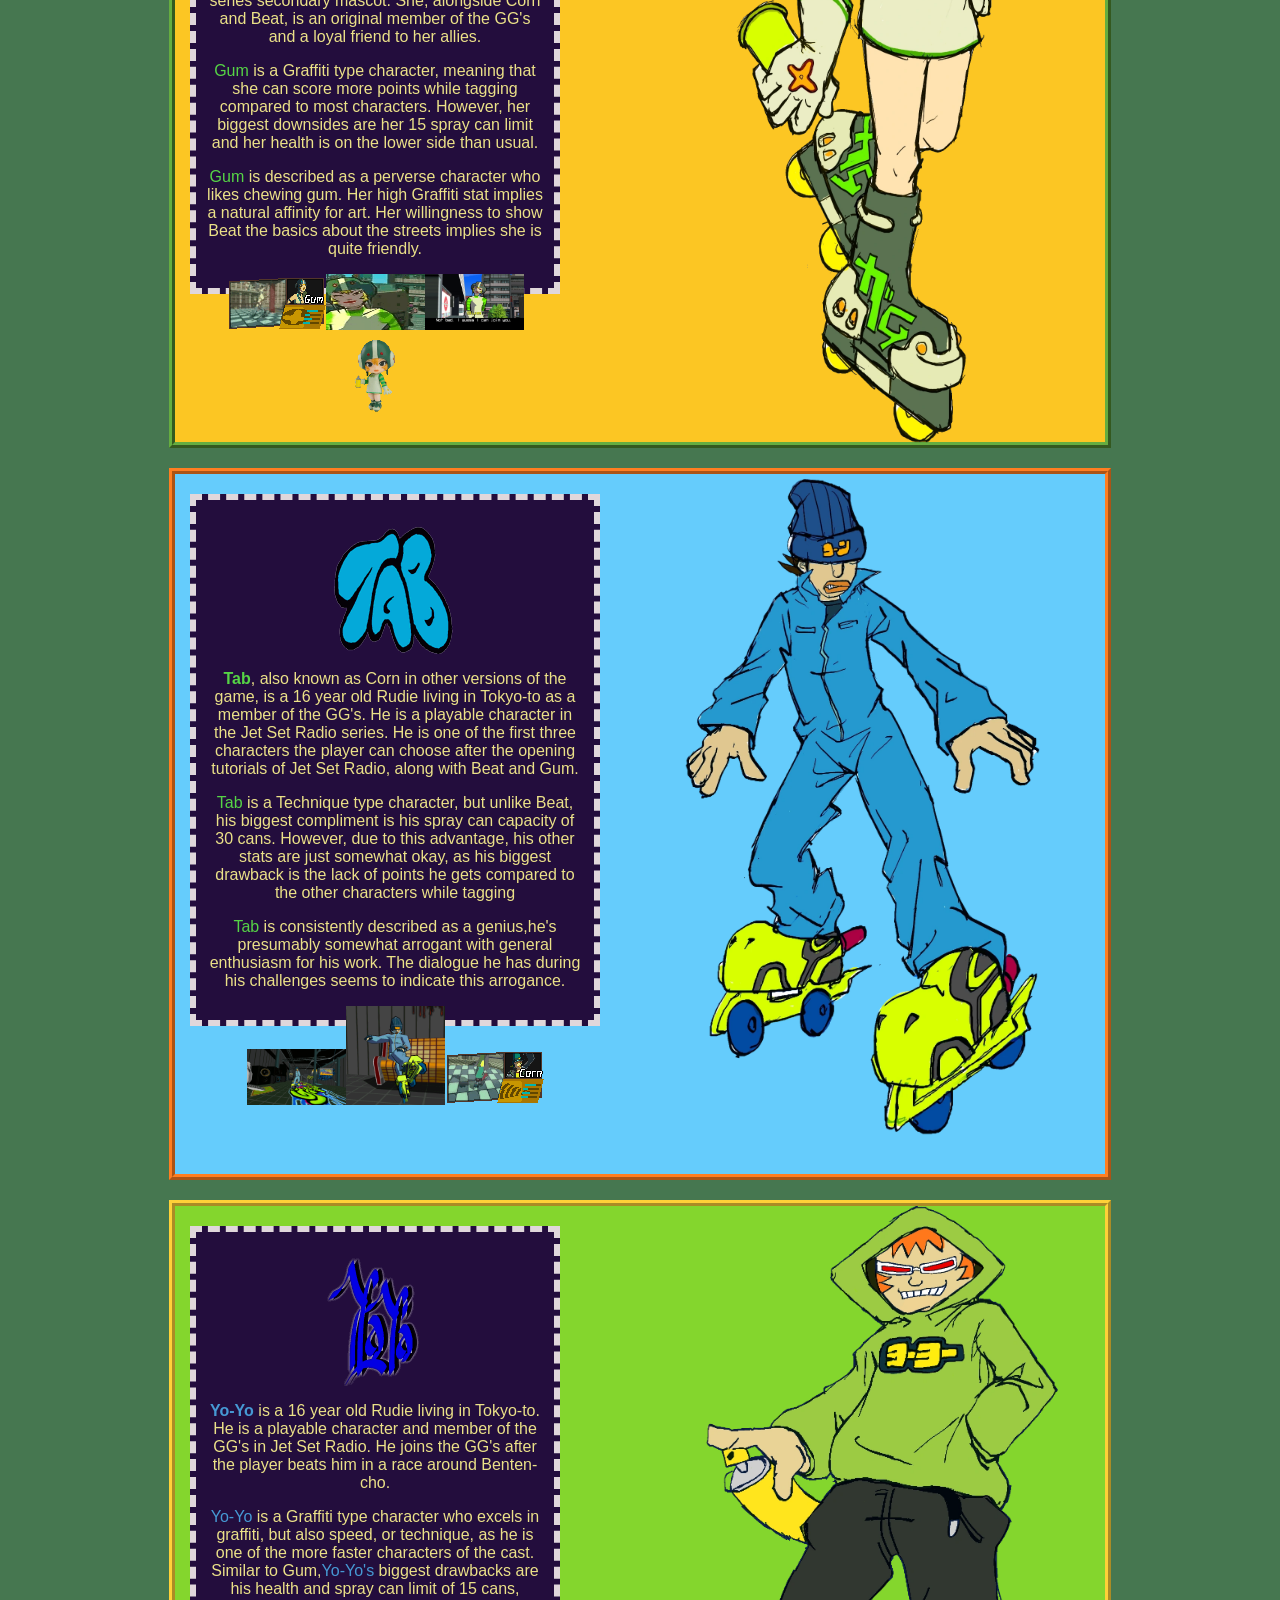
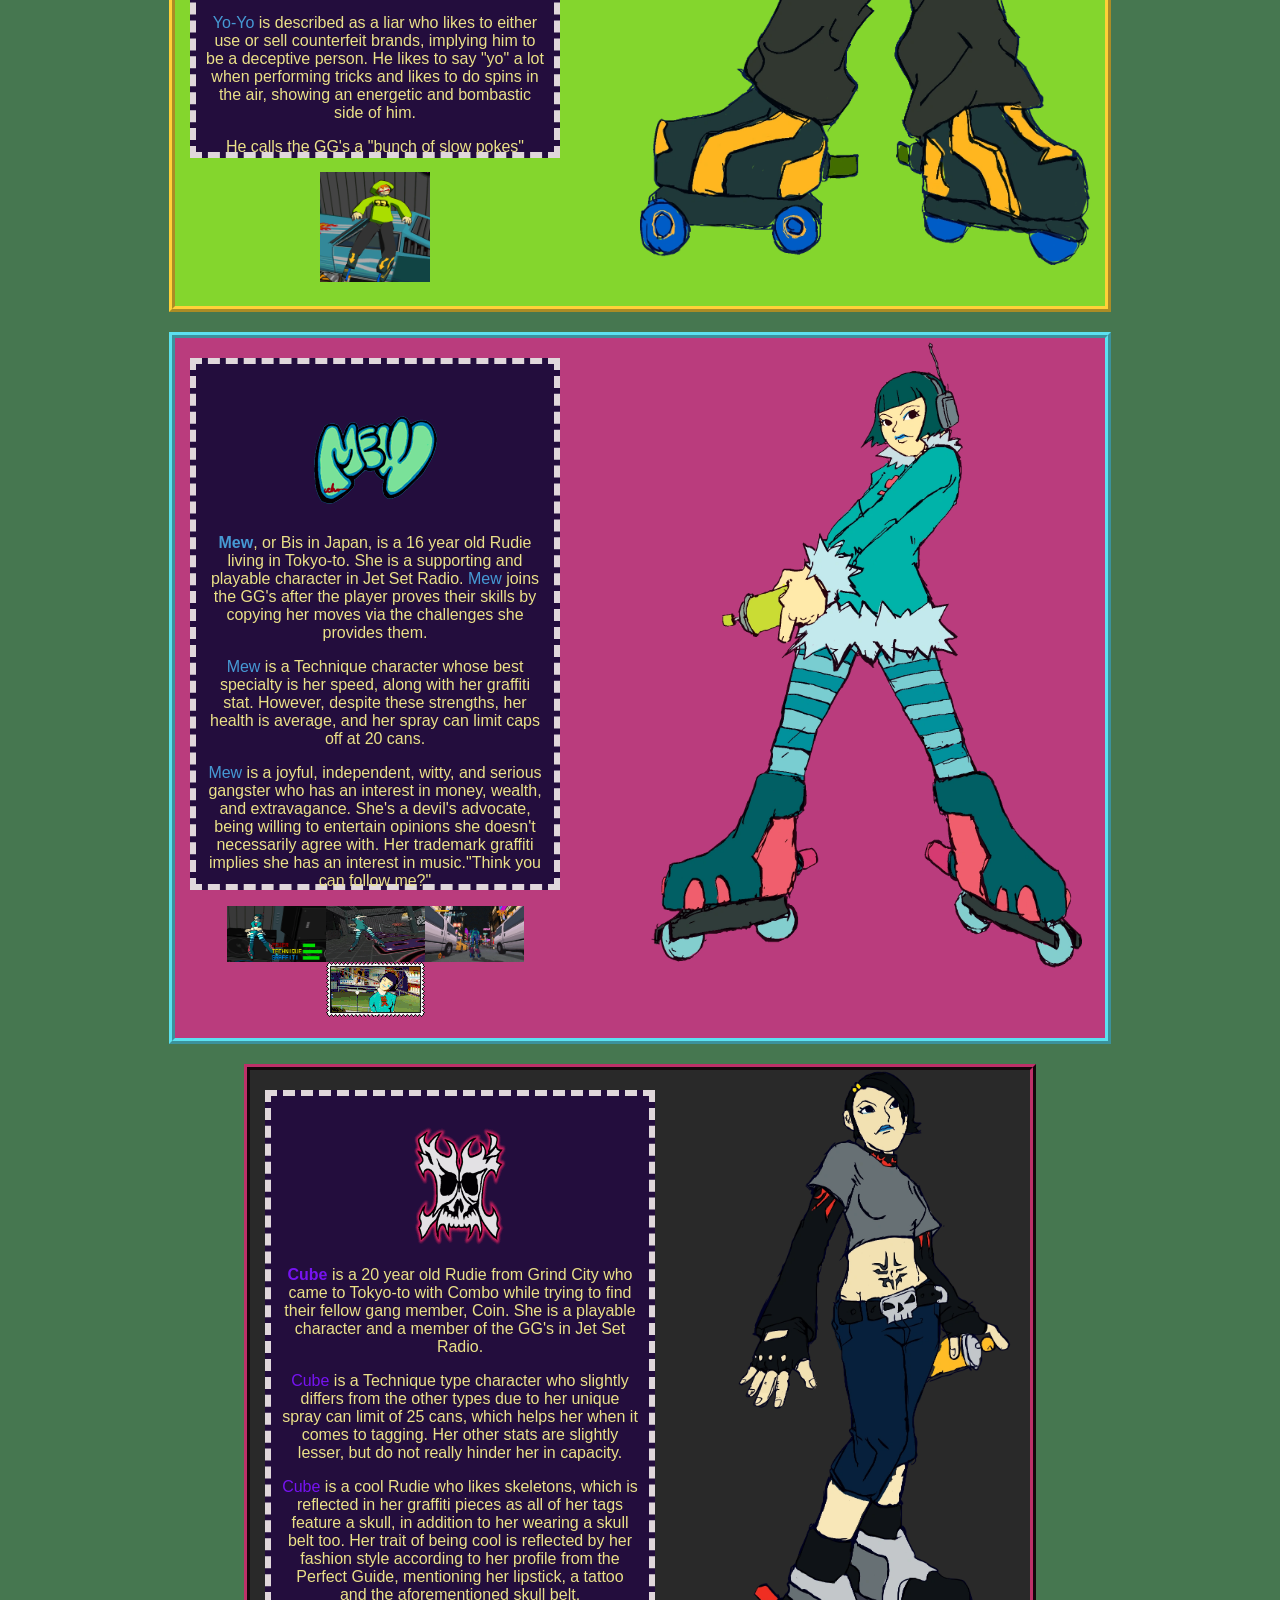
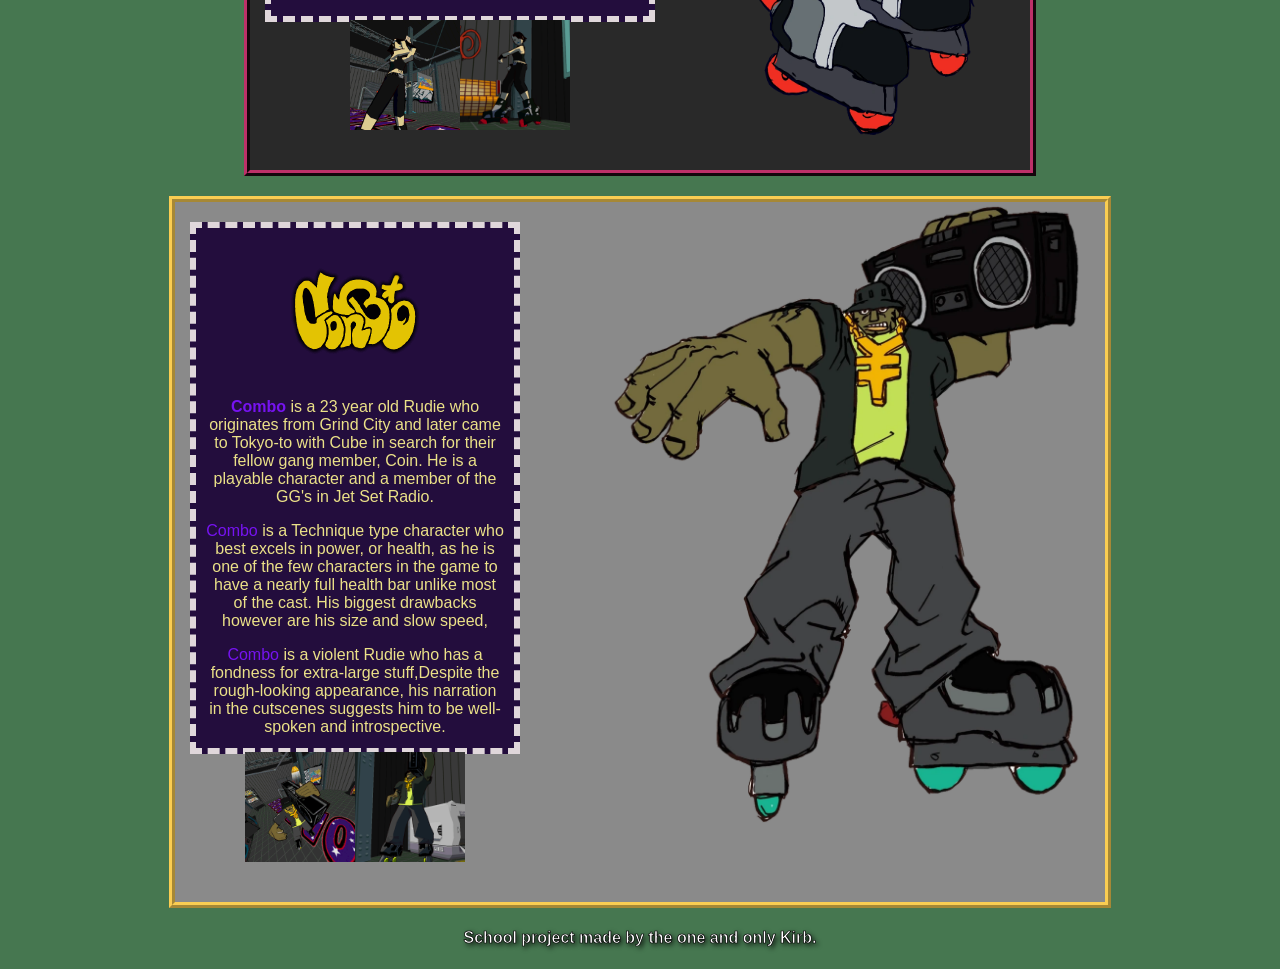
==== commit fa3780b0: "Update char.html a2" ====
--- a/char.html
+++ b/char.html
@@ -32,7 +32,7 @@
 <audio controls autoplay loop>
 <source src="Funky Radio.mp3">
 </audio>
-<div class=hug><div><a href="index.html"><img src="logo2.png"width=250 height=250/></a></div></div>
+<div class=hug><a href="index.html"><img src="logo2.png"width=250 height=250/></a></div>
 <div class="box3"><div><a href="https://jetsetradio.fandom.com/wiki/Category:Jet_Set_Radio_characters"><img src="graffiti1.png"width=auto height=200/></a></div></div>
 <div class="wrapper">
 <div class="intro"><p></p><img src="graf1.png"/><p><stan class="highlight"><b>Beat</b></stan>  is a 17 year old Rudie living in Tokyo-to, after running away from home in Fukuoka. He is a member and founder of the GG's along with Gum and Corn, and is the leader of the gang as well. He is one of the three playable characters the player starts with in Jet Set Radio, and is considered to be the Jet Set Radio series mascot.</p>
--- a/style.css
+++ b/style.css
@@ -10,12 +10,15 @@
     background-attachment: fixed;
 }
 .hug{
-	display:inline-block;
-	margin-left:620px;
-	margin-right:400px;
+	display:flex;
+	margin-left:610px;
+	margin-right:610px;
 	justify-content:center;
 	align-items:center;
 	transition:0.4s ease-in-out;
+	width:250px;
+	height:auto;
+	padding:10px;
 }
 .hug:hover{
 	transform: scale(1.2);
